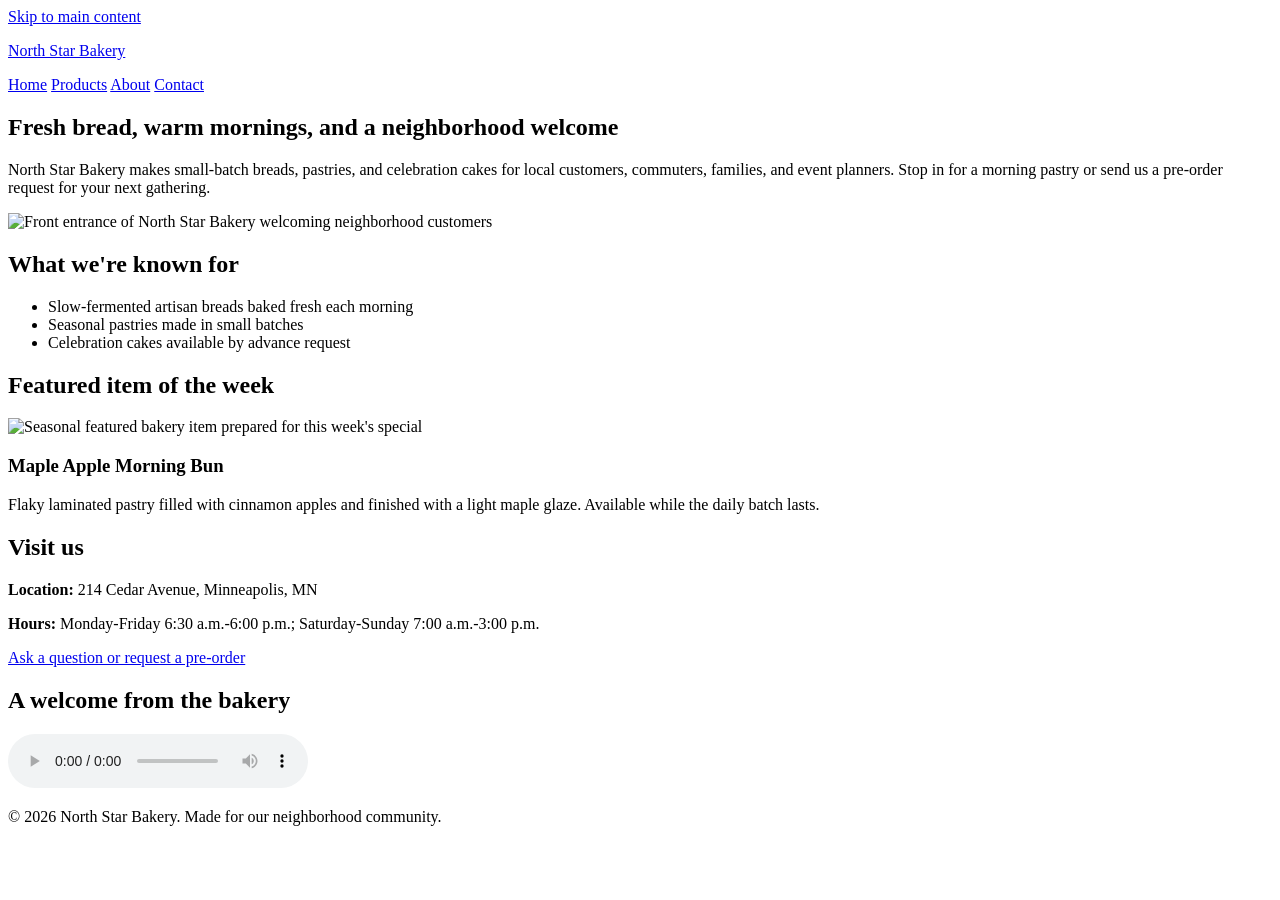
==== index.html @ 6eeaec42 "Add home page" ====
<!DOCTYPE html>
<html lang="en">
<head>
  <meta charset="UTF-8">
  <meta name="viewport" content="width=device-width, initial-scale=1.0">
  <title>North Star Bakery | Home</title>
  <link rel="stylesheet" href="css/styles.css">
</head>
<body>
  <a class="skip-link" href="#main-content">Skip to main content</a>
  <header class="site-header">
    <p class="brand"><a href="index.html">North Star Bakery</a></p>
    <nav class="site-nav" aria-label="Primary navigation">
      <a href="index.html" aria-current="page">Home</a>
      <a href="products.html">Products</a>
      <a href="about.html">About</a>
      <a href="contact.html">Contact</a>
    </nav>
  </header>

  <main id="main-content" class="site-main">
    <section class="hero">
      <div class="hero-copy">
      <h1>Fresh bread, warm mornings, and a neighborhood welcome</h1>
      <p>North Star Bakery makes small-batch breads, pastries, and celebration cakes for local customers, commuters, families, and event planners. Stop in for a morning pastry or send us a pre-order request for your next gathering.</p>
      </div>
      <img class="hero-image" src="media/bakery-storefront_c.png" alt="Front entrance of North Star Bakery welcoming neighborhood customers">
    </section>

    <section class="content-panel">
      <h2>What we're known for</h2>
      <ul>
        <li>Slow-fermented artisan breads baked fresh each morning</li>
        <li>Seasonal pastries made in small batches</li>
        <li>Celebration cakes available by advance request</li>
      </ul>
    </section>

    <section class="feature-section">
      <div class="feature-copy">
      <h2>Featured item of the week</h2>
      </div>
      <picture class="feature-picture">
        <source media="(min-width: 720px)" srcset="media/bakery-feature-large_c.png">
        <img src="media/bakery-feature-small_c.png" alt="Seasonal featured bakery item prepared for this week's special">
      </picture>
      <h3>Maple Apple Morning Bun</h3>
      <p>Flaky laminated pastry filled with cinnamon apples and finished with a light maple glaze. Available while the daily batch lasts.</p>
    </section>

    <section class="visit-panel">
      <h2>Visit us</h2>
      <p><strong>Location:</strong> 214 Cedar Avenue, Minneapolis, MN</p>
      <p><strong>Hours:</strong> Monday-Friday 6:30 a.m.-6:00 p.m.; Saturday-Sunday 7:00 a.m.-3:00 p.m.</p>
      <p><a href="contact.html">Ask a question or request a pre-order</a></p>
    </section>

    <section class="content-panel">
      <h2>A welcome from the bakery</h2>
      <audio controls>
        <source src="media/bakery-welcome_c.mp3" type="audio/mpeg">
        Your browser does not support the audio element. Please visit our Contact page if you would like information about products or pre-orders.
      </audio>
    </section>
  </main>

  <footer class="site-footer">
    <p>&copy; 2026 North Star Bakery. Made for our neighborhood community.</p>
  </footer>
</body>
</html>
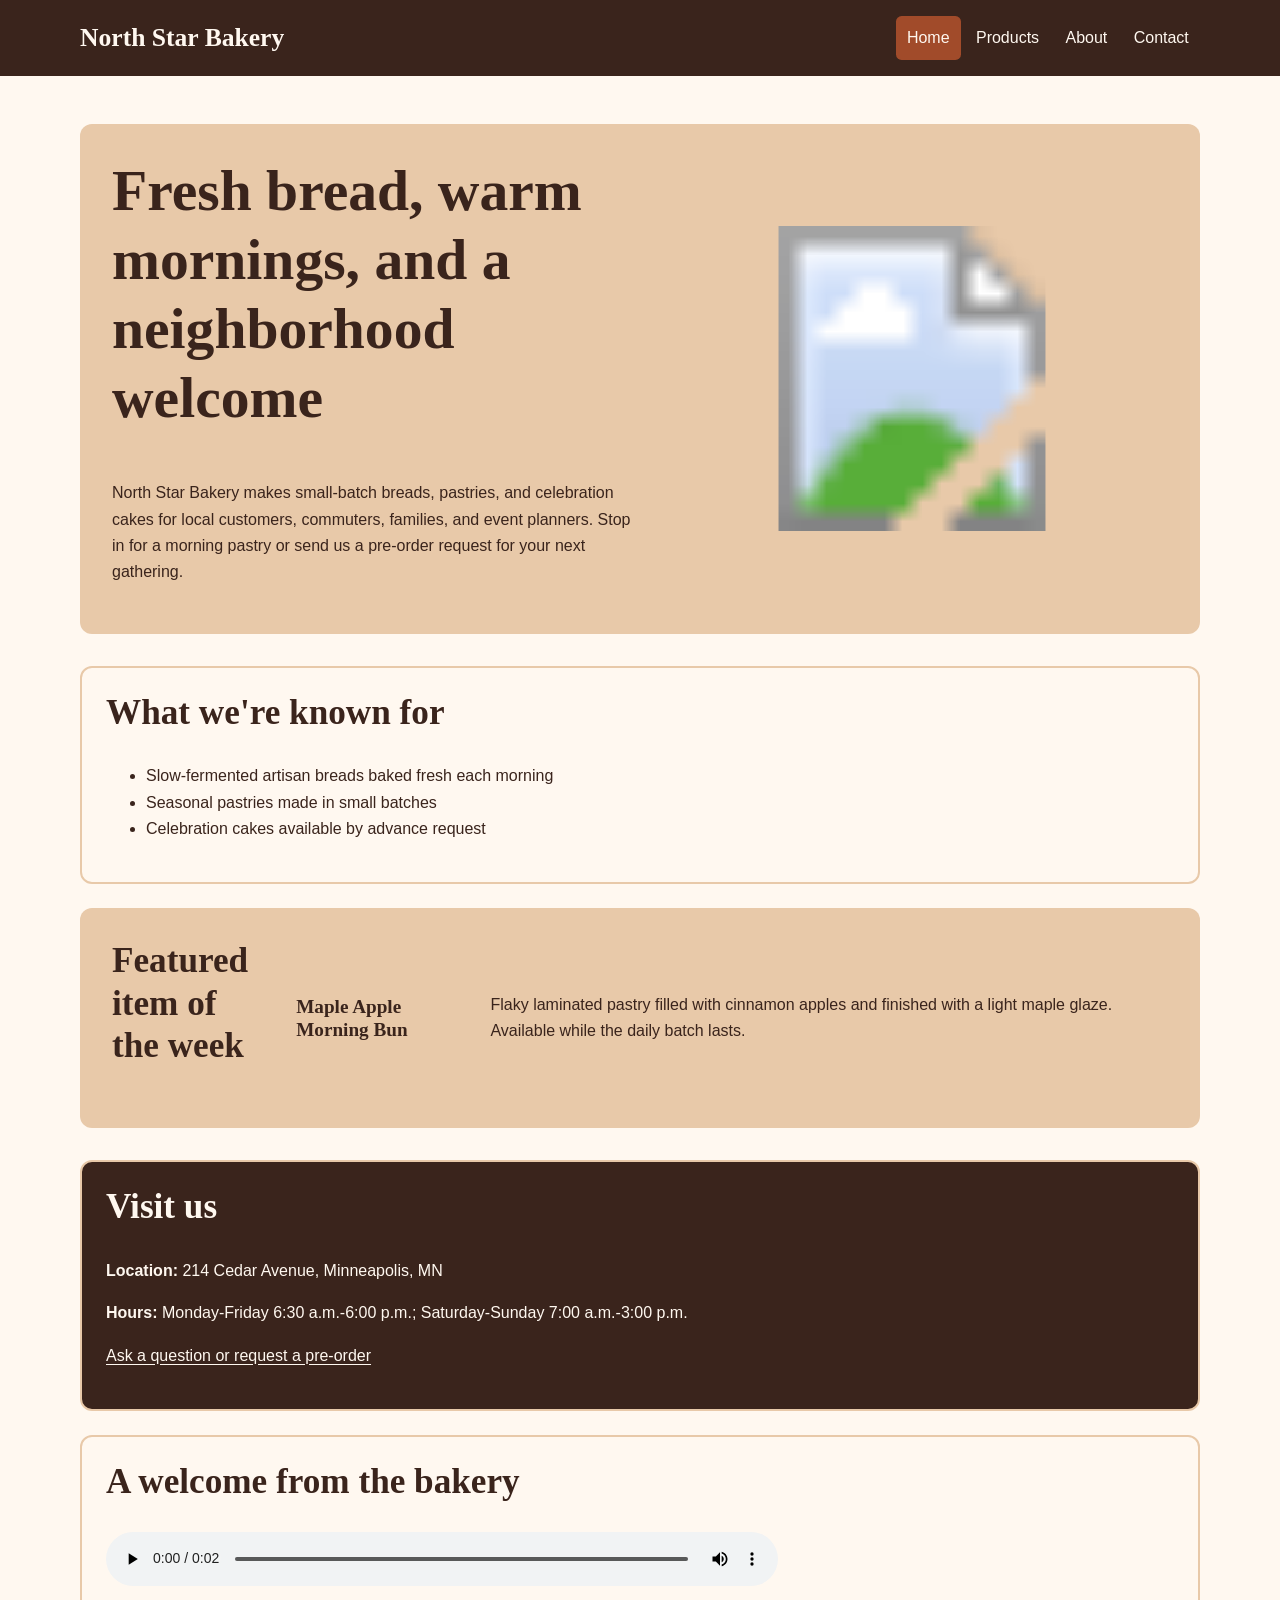
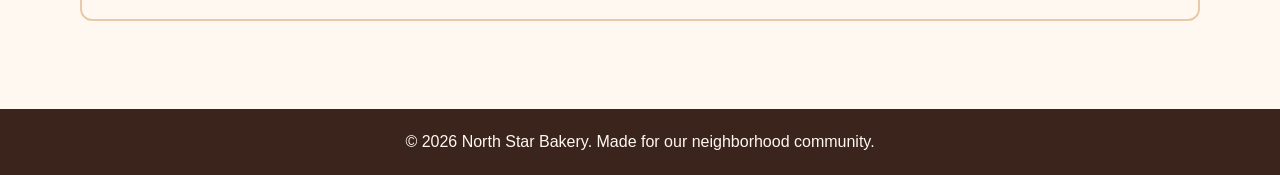
==== commit 52a0fc8b: "Optimize hosted media references" ====
--- a/index.html
+++ b/index.html
@@ -24,7 +24,7 @@
       <h1>Fresh bread, warm mornings, and a neighborhood welcome</h1>
       <p>North Star Bakery makes small-batch breads, pastries, and celebration cakes for local customers, commuters, families, and event planners. Stop in for a morning pastry or send us a pre-order request for your next gathering.</p>
       </div>
-      <img class="hero-image" src="media/bakery-storefront_c.png" alt="Front entrance of North Star Bakery welcoming neighborhood customers">
+      <img class="hero-image" src="media/bakery-storefront_c.svg" alt="Front entrance of North Star Bakery welcoming neighborhood customers">
     </section>
 
     <section class="content-panel">
@@ -41,8 +41,8 @@
       <h2>Featured item of the week</h2>
       </div>
       <picture class="feature-picture">
-        <source media="(min-width: 720px)" srcset="media/bakery-feature-large_c.png">
-        <img src="media/bakery-feature-small_c.png" alt="Seasonal featured bakery item prepared for this week's special">
+        <source media="(min-width: 720px)" srcset="media/bakery-feature-large_c.svg">
+        <img src="media/bakery-feature-small_c.svg" alt="Seasonal featured bakery item prepared for this week's special">
       </picture>
       <h3>Maple Apple Morning Bun</h3>
       <p>Flaky laminated pastry filled with cinnamon apples and finished with a light maple glaze. Available while the daily batch lasts.</p>
@@ -58,7 +58,7 @@
     <section class="content-panel">
       <h2>A welcome from the bakery</h2>
       <audio controls>
-        <source src="media/bakery-welcome_c.mp3" type="audio/mpeg">
+        <source src="[data-uri]" type="audio/mpeg">
         Your browser does not support the audio element. Please visit our Contact page if you would like information about products or pre-orders.
       </audio>
     </section>
--- a/css/styles.css
+++ b/css/styles.css
@@ -0,0 +1,380 @@
+:root {
+  --cream: #fff8f0;
+  --espresso: #3a241c;
+  --terracotta: #a14b2a;
+  --wheat: #e8c9a9;
+}
+
+* {
+  box-sizing: border-box;
+}
+
+html {
+  scroll-behavior: smooth;
+}
+
+body {
+  margin: 0;
+  background: var(--cream);
+  color: var(--espresso);
+  font-family: Arial, sans-serif;
+  font-size: 1rem;
+  line-height: 1.65;
+}
+
+a {
+  color: var(--terracotta);
+  text-underline-offset: 0.2em;
+}
+
+a:hover {
+  text-decoration-thickness: 0.14em;
+}
+
+a:focus-visible,
+button:focus-visible,
+input:focus-visible,
+textarea:focus-visible {
+  outline: 3px solid var(--terracotta);
+  outline-offset: 3px;
+}
+
+.skip-link {
+  position: absolute;
+  left: -9999px;
+  top: 0;
+  z-index: 1000;
+  padding: 0.65rem 1rem;
+  background: var(--cream);
+  color: var(--espresso);
+}
+
+.skip-link:focus {
+  left: 0.75rem;
+  top: 0.75rem;
+}
+
+h1,
+h2,
+h3,
+.brand {
+  font-family: Georgia, serif;
+  line-height: 1.2;
+}
+
+h1 {
+  margin-top: 0;
+  font-size: clamp(2rem, 8vw, 3.6rem);
+}
+
+h2 {
+  margin-top: 0;
+  font-size: clamp(1.5rem, 5vw, 2.2rem);
+}
+
+h3 {
+  font-size: 1.2rem;
+}
+
+.site-header {
+  background: var(--espresso);
+  color: var(--cream);
+  padding: 1rem;
+}
+
+.brand {
+  margin: 0 0 0.8rem;
+  font-size: 1.6rem;
+  font-weight: 700;
+}
+
+.brand a,
+.site-nav a {
+  color: var(--cream);
+  text-decoration: none;
+}
+
+.site-nav {
+  display: flex;
+  flex-direction: column;
+  gap: 0.25rem;
+}
+
+.site-nav a {
+  display: block;
+  padding: 0.55rem 0.7rem;
+  border-radius: 0.35rem;
+}
+
+.site-nav a:hover,
+.site-nav a[aria-current="page"] {
+  background: var(--terracotta);
+}
+
+.site-main {
+  width: min(100% - 2rem, 70rem);
+  margin: 0 auto;
+  padding: 2rem 0 3rem;
+}
+
+.page-heading {
+  max-width: 48rem;
+  margin-bottom: 2rem;
+}
+
+.hero,
+.feature-section,
+.contact-layout,
+.card-row {
+  display: flex;
+  flex-direction: column;
+}
+
+.hero,
+.feature-section {
+  gap: 1.5rem;
+  align-items: center;
+  padding: 1.25rem;
+  background: var(--wheat);
+  border-radius: 0.75rem;
+  margin-bottom: 2rem;
+}
+
+.hero-copy,
+.feature-copy {
+  flex: 1 1 0;
+}
+
+.hero-image,
+.wide-image,
+.feature-picture img,
+.signature-figure img {
+  display: block;
+  width: 100%;
+  height: auto;
+  border-radius: 0.6rem;
+}
+
+.hero-image {
+  flex: 1 1 0;
+  max-width: 32rem;
+}
+
+.feature-picture {
+  display: block;
+  flex: 1 1 0;
+  width: 100%;
+}
+
+.content-panel,
+.visit-panel,
+.product-group,
+.team-section,
+.signature-figure,
+.request-form,
+.contact-details {
+  margin: 0 0 1.5rem;
+  padding: 1.25rem;
+  border: 2px solid var(--wheat);
+  border-radius: 0.75rem;
+}
+
+.visit-panel {
+  background: var(--espresso);
+  color: var(--cream);
+}
+
+.visit-panel a {
+  color: var(--cream);
+}
+
+.wide-image {
+  max-height: 28rem;
+  object-fit: cover;
+  margin: 0 0 2rem;
+}
+
+.product-group,
+.team-section {
+  overflow: hidden;
+}
+
+.product-card,
+.team-card {
+  padding: 1rem;
+  background: var(--wheat);
+  border-radius: 0.6rem;
+  margin-bottom: 1rem;
+}
+
+.product-card:last-child,
+.team-card:last-child {
+  margin-bottom: 0;
+}
+
+.signature-figure {
+  background: var(--wheat);
+}
+
+.signature-figure figcaption {
+  padding-top: 0.75rem;
+  font-weight: 700;
+}
+
+.media-panel video,
+audio {
+  width: 100%;
+  max-width: 42rem;
+}
+
+.contact-layout {
+  gap: 1.5rem;
+}
+
+.request-form,
+.contact-details {
+  flex: 1 1 0;
+}
+
+fieldset {
+  margin: 0 0 1.25rem;
+  padding: 1rem;
+  border: 2px solid var(--wheat);
+  border-radius: 0.5rem;
+}
+
+legend,
+label {
+  font-weight: 700;
+}
+
+input[type="text"],
+input[type="email"],
+input[type="date"],
+textarea {
+  width: 100%;
+  margin-top: 0.35rem;
+  padding: 0.7rem;
+  border: 2px solid var(--espresso);
+  border-radius: 0.35rem;
+  background: var(--cream);
+  color: var(--espresso);
+  font: inherit;
+}
+
+textarea {
+  resize: vertical;
+}
+
+button {
+  border: 0;
+  border-radius: 0.4rem;
+  padding: 0.8rem 1.25rem;
+  background: var(--terracotta);
+  color: var(--cream);
+  font: inherit;
+  font-weight: 700;
+  cursor: pointer;
+}
+
+button:hover {
+  background: var(--espresso);
+}
+
+address {
+  font-style: normal;
+}
+
+.site-footer {
+  padding: 1.25rem 1rem;
+  background: var(--espresso);
+  color: var(--cream);
+  text-align: center;
+}
+
+.site-footer p {
+  margin: 0;
+}
+
+@media screen and (min-width: 48rem) {
+  .site-header {
+    display: flex;
+    align-items: center;
+    justify-content: space-between;
+    gap: 2rem;
+    padding: 1rem max(2rem, calc((100% - 70rem) / 2));
+  }
+
+  .brand {
+    margin: 0;
+  }
+
+  .site-nav {
+    flex-direction: row;
+    flex-wrap: wrap;
+  }
+
+  .hero,
+  .feature-section,
+  .contact-layout {
+    flex-direction: row;
+  }
+
+  .hero,
+  .feature-section {
+    padding: 2rem;
+  }
+
+  .card-row {
+    flex-direction: row;
+    gap: 1rem;
+    align-items: stretch;
+  }
+
+  .team-card {
+    flex: 1 1 0;
+    margin-bottom: 0;
+  }
+
+  .product-group {
+    display: flex;
+    flex-wrap: wrap;
+    gap: 1rem;
+  }
+
+  .product-group h2 {
+    flex-basis: 100%;
+  }
+
+  .product-card {
+    flex: 1 1 18rem;
+    margin-bottom: 0;
+  }
+
+  .request-form {
+    flex-basis: 66%;
+  }
+
+  .contact-details {
+    flex-basis: 34%;
+    align-self: flex-start;
+    background: var(--wheat);
+  }
+}
+
+@media screen and (min-width: 70rem) {
+  .site-main {
+    padding-top: 3rem;
+    padding-bottom: 4rem;
+  }
+
+  .content-panel,
+  .visit-panel,
+  .product-group,
+  .team-section,
+  .signature-figure,
+  .request-form,
+  .contact-details {
+    padding: 1.5rem;
+  }
+}
